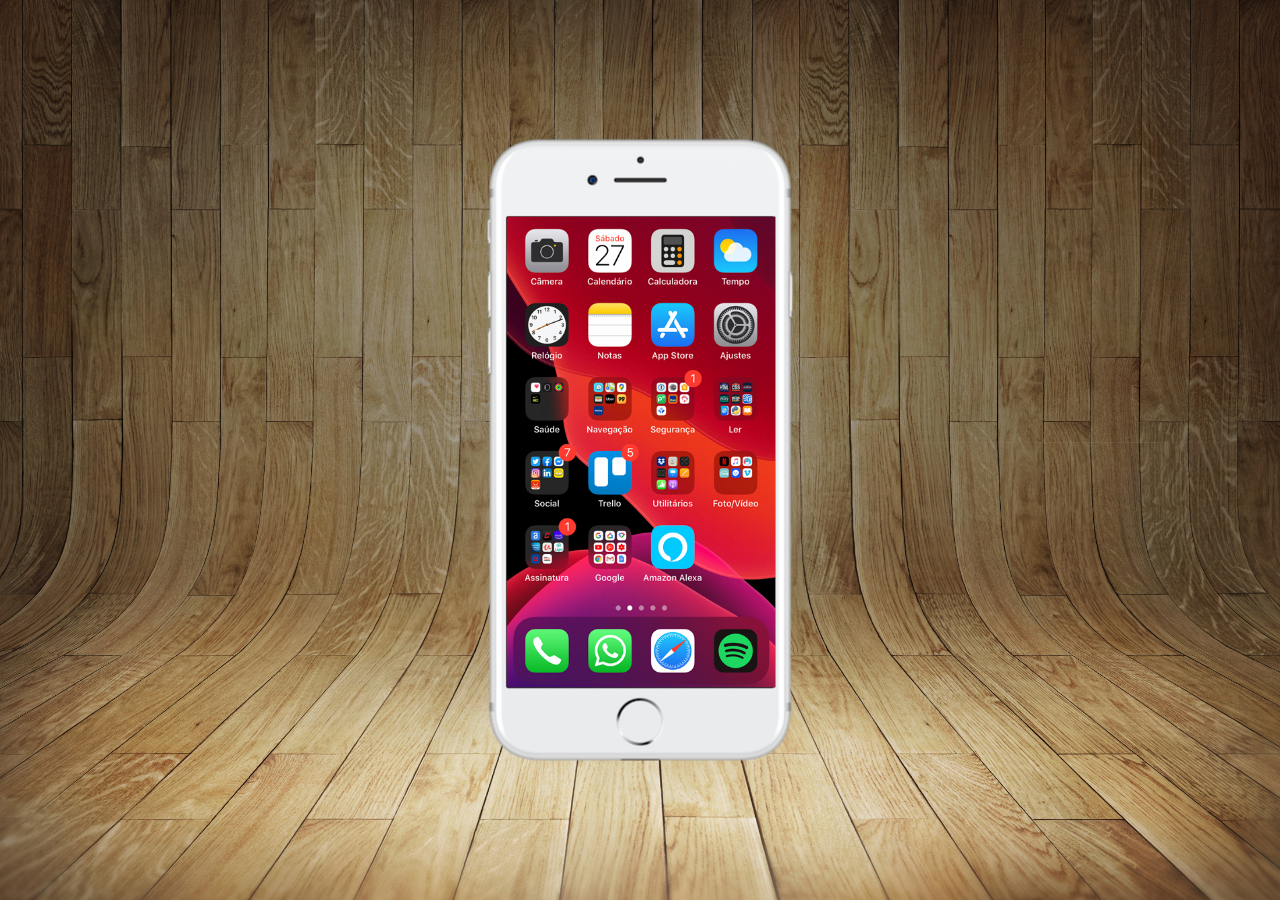
==== index.html @ 7fe3a9b3 "Iniciando o projeto" ====
<!DOCTYPE html>
<html lang="pt-br">
<head>
    <meta charset="UTF-8">
    <meta name="viewport" content="width=device-width, initial-scale=1.0">
    <link rel="shortcut icon" href="favicon.ico" type="image/x-icon">
    <title>Projeto Redes Sociais</title>
    <link rel="stylesheet" href="Styles/style.css">
</head>
<body>
    <main>
        <section id="telefone">
            <iframe src="home.html" frameborder="0" id="tela" name="tela"></iframe>
        </section>
        <section id="redes-sociais">

        </section>
    </main>
</body>
</html>
---- Styles/style.css ----
@charset "UTF-8";

* {
    margin: 0px;
    padding:  0px;
    font-family: Arial, Helvetica, sans-serif;
}

html, body {
    height: 100vh;
    width: 100vw;
    background-color: black;
}

body {
    background: url(../imagens/fundo-madeira.jpg) no-repeat top center;
    background-size: cover;
    background-attachment: fixed;
}

main {
    height: 100vh;
    position: relative;
}

section#telefone {
    position: absolute;
    top: 50%;
    left: 50%;
    transform: translate(-50%, -50%);
    height: 627px;
    width: 311px;
    background-color: blue;
    background: url(../imagens/frame-iphone.png) no-repeat;
}

iframe#tela {
    position: relative;
    top: 80px;
    left: 22px;
    width: 269px;
    height: 471px;
}
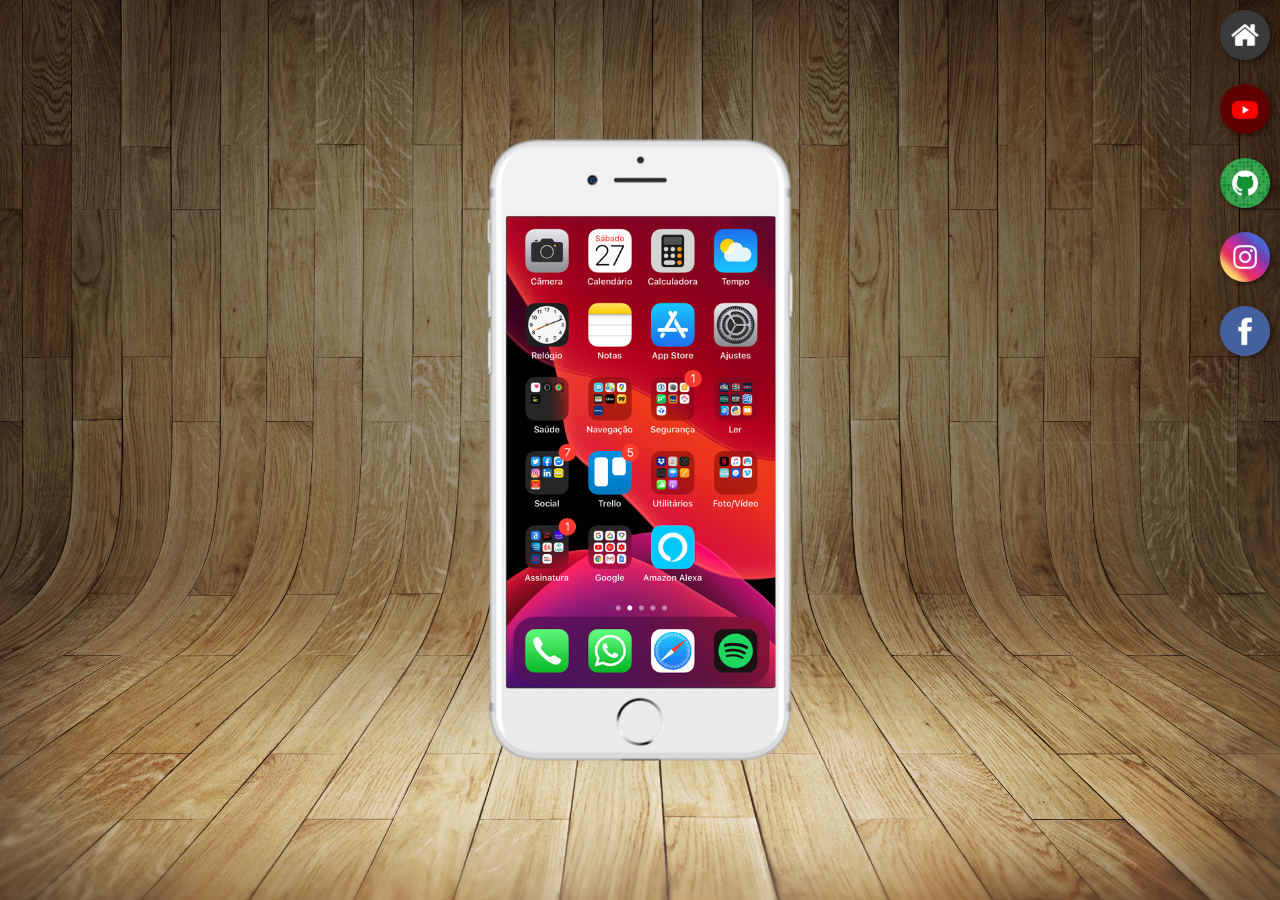
==== commit 4a9693f0: "Criei botões na lateral" ====
--- a/index.html
+++ b/index.html
@@ -10,10 +10,16 @@
 <body>
     <main>
         <section id="telefone">
-            <iframe src="home.html" frameborder="0" id="tela" name="tela"></iframe>
+            <iframe src="home.html" frameborder="0" id="tela" name="tela">
+                Seu navegador não é compatível com isso.
+            </iframe>
         </section>
         <section id="redes-sociais">
-
+            <a href="#" target="tela"><img src="imagens/logo-home.jpg" alt="Home"></a><br>
+            <a href="#" target="tela"><img src="imagens/logo-youtube.jpg" alt="YouTube"></a><br>
+            <a href="#" target="tela"><img src="imagens/logo-github.jpg" alt="GitHub"></a><br>
+            <a href="#" target="tela"><img src="imagens/logo-instagram.jpg" alt="Instagram"></a><br>
+            <a href="#" target="tela"><img src="imagens/logo-facebook.jpg" alt="Facebook"></a><br>
         </section>
     </main>
 </body>
--- a/Styles/style.css
+++ b/Styles/style.css
@@ -40,4 +40,23 @@
     left: 22px;
     width: 269px;
     height: 471px;
+}
+
+section#redes-sociais {
+    text-align: right;
+}
+
+section#redes-sociais img {
+    width: 50px;
+    margin: 10px;
+    border-radius: 50%;
+    box-shadow: 2px 2px 5px rgba(0, 0, 0, 0.5);
+    box-sizing: border-box;
+}
+
+section#redes-sociais img:hover {
+    border: 2px solid rgba(255, 255, 255, 0.603);
+    transform: translate(-3px, -3px);
+    box-shadow: 5px 5px 10px rgba(0, 0, 0.5);
+    transition: transform 0.4s, border 0.3s;
 }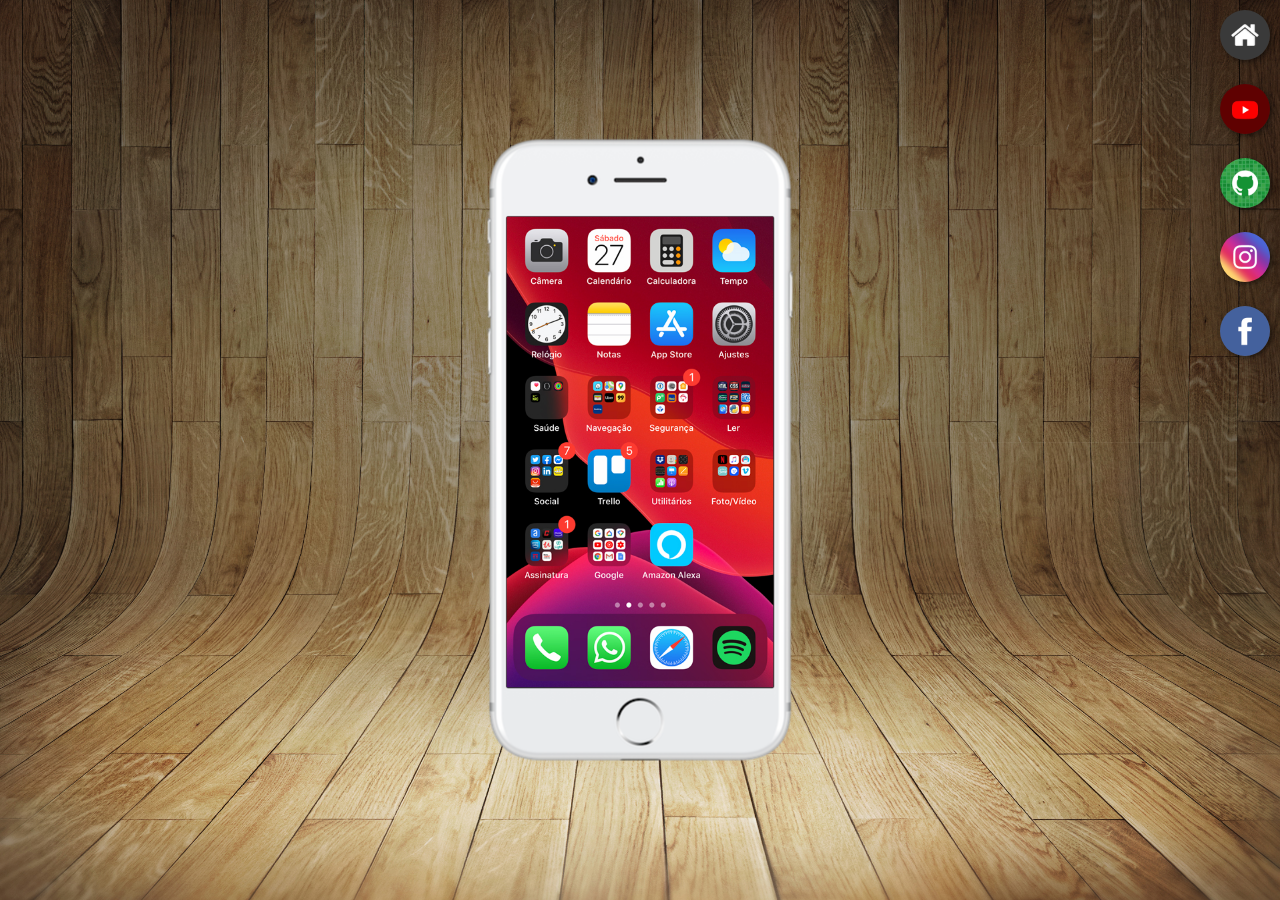
==== commit 54fab398: "Projeto quase finalizado." ====
--- a/index.html
+++ b/index.html
@@ -15,11 +15,11 @@
             </iframe>
         </section>
         <section id="redes-sociais">
-            <a href="#" target="tela"><img src="imagens/logo-home.jpg" alt="Home"></a><br>
-            <a href="#" target="tela"><img src="imagens/logo-youtube.jpg" alt="YouTube"></a><br>
-            <a href="#" target="tela"><img src="imagens/logo-github.jpg" alt="GitHub"></a><br>
-            <a href="#" target="tela"><img src="imagens/logo-instagram.jpg" alt="Instagram"></a><br>
-            <a href="#" target="tela"><img src="imagens/logo-facebook.jpg" alt="Facebook"></a><br>
+            <a href="home.html" target="tela"><img src="imagens/logo-home.jpg" alt="Home"></a><br>
+            <a href="youtube.html" target="tela"><img src="imagens/logo-youtube.jpg" alt="YouTube"></a><br>
+            <a href="github.html" target="tela"><img src="imagens/logo-github.jpg" alt="GitHub"></a><br>
+            <a href="instagram.html" target="tela"><img src="imagens/logo-instagram.jpg" alt="Instagram"></a><br>
+            <a href="facebook.html" target="tela"><img src="imagens/logo-facebook.jpg" alt="Facebook"></a><br>
         </section>
     </main>
 </body>
--- a/Styles/style.css
+++ b/Styles/style.css
@@ -38,7 +38,7 @@
     position: relative;
     top: 80px;
     left: 22px;
-    width: 269px;
+    width: 267px;
     height: 471px;
 }
 
@@ -59,4 +59,4 @@
     transform: translate(-3px, -3px);
     box-shadow: 5px 5px 10px rgba(0, 0, 0.5);
     transition: transform 0.4s, border 0.3s;
-}+}
